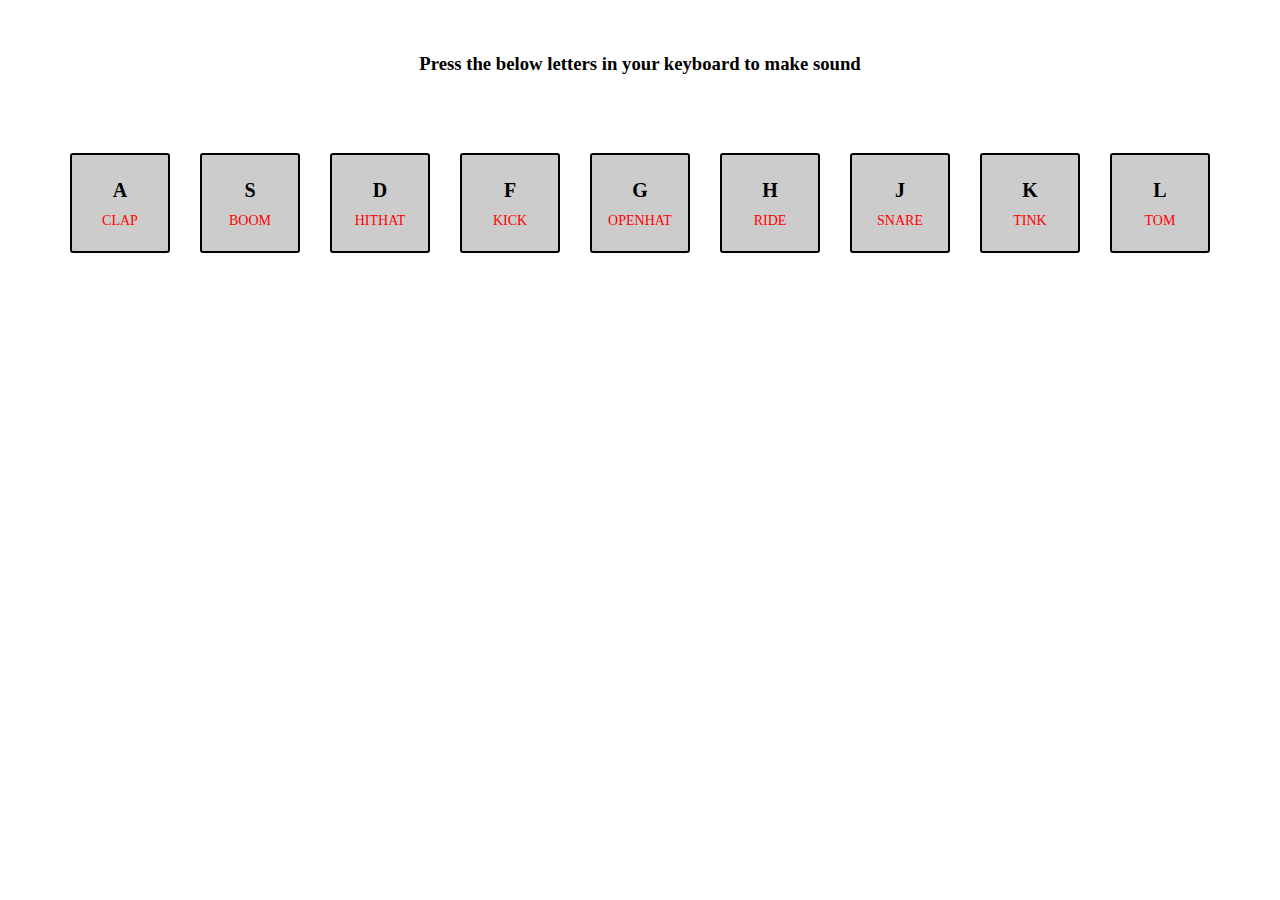
==== 01 - Drumkit/index.html @ 3d885628 "Initial commit with 2 exercises" ====
<!DOCTYPE html>
<html>
<head>
	<meta charset="utf-8">
	<meta http-equiv="X-UA-Compatible" content="IE=edge">
	<title>Javscript 30 - 1. Drumkit</title>
	<link rel="stylesheet" href="styles.css">
</head>
<body>
	<h3>Press the below letters in your keyboard to make sound</h3>
	
	<!-- Drumkit Elements -->
	<ul class="drumkit__container">
		<li data-key="97">
		A
		<span>clap</span>
		</li>
		<li data-key="115">
		S
		<span>boom</span>
		</li>
		<li data-key="100">
		D
		<span>hithat</span>
		</li>
		<li data-key="102">
		F
		<span>kick</span>
		</li>
		<li data-key="103">
		G
		<span>openhat</span>
		</li>
		<li data-key="104">
		H
		<span>ride</span>
		</li>
		<li data-key="106">
		J
		<span>snare</span>
		</li>
		<li data-key="107">
		K
		<span>tink</span>
		</li>
		<li data-key="108">
		L
		<span>tom</span>
		</li>
	</ul>

	
	<!-- Audio's -->
	<audio data-audio="97" src="./sounds/clap.wav">clap</audio>
	<audio data-audio="115" src="./sounds/boom.wav">boom</audio>
	<audio data-audio="100" src="./sounds/hihat.wav">hihat</audio>
	<audio data-audio="102" src="./sounds/kick.wav">kick</audio>
	<audio data-audio="103" src="./sounds/openhat.wav">openhat</audio>
	<audio data-audio="104" src="./sounds/ride.wav">ride</audio>
	<audio data-audio="106" src="./sounds/snare.wav">snare</audio>
	<audio data-audio="107" src="./sounds/tink.wav">tink</audio>
	<audio data-audio="108" src="./sounds/tom.wav">tom</audio>
	
	<!-- JS Files -->
	<script src="app.js"></script>
</body>
</html>
---- 01 - Drumkit/styles.css ----
body {
	line-height: 1.5;
}

*, *::after, *::before {
	margin: 0;
	padding: 0;
	box-sizing: border-box;
}

ul, li {
	display: flex;
	justify-content: center;
	align-items: center;
	list-style-type: none;
	margin-top: 60px;
}

li {
	width: 100px;
	height: 100px;
	background-color: #ccc;
	margin: 15px;
	transition: all 0.2s ease-in;
	border-radius: 3px;
	font-size: 20px;
	text-transform: uppercase;
	border: 2px solid #000;
	flex-direction: column;
	font-weight: bold;
}

li span {
	font-weight: normal;
	color: red;
	margin-top: 5px;
	font-size: 14px;
}

h3 {
	margin-top: 50px;
	text-align: center;
}

.playing {
	border-color: red;
	transform: scale(1.2);
}
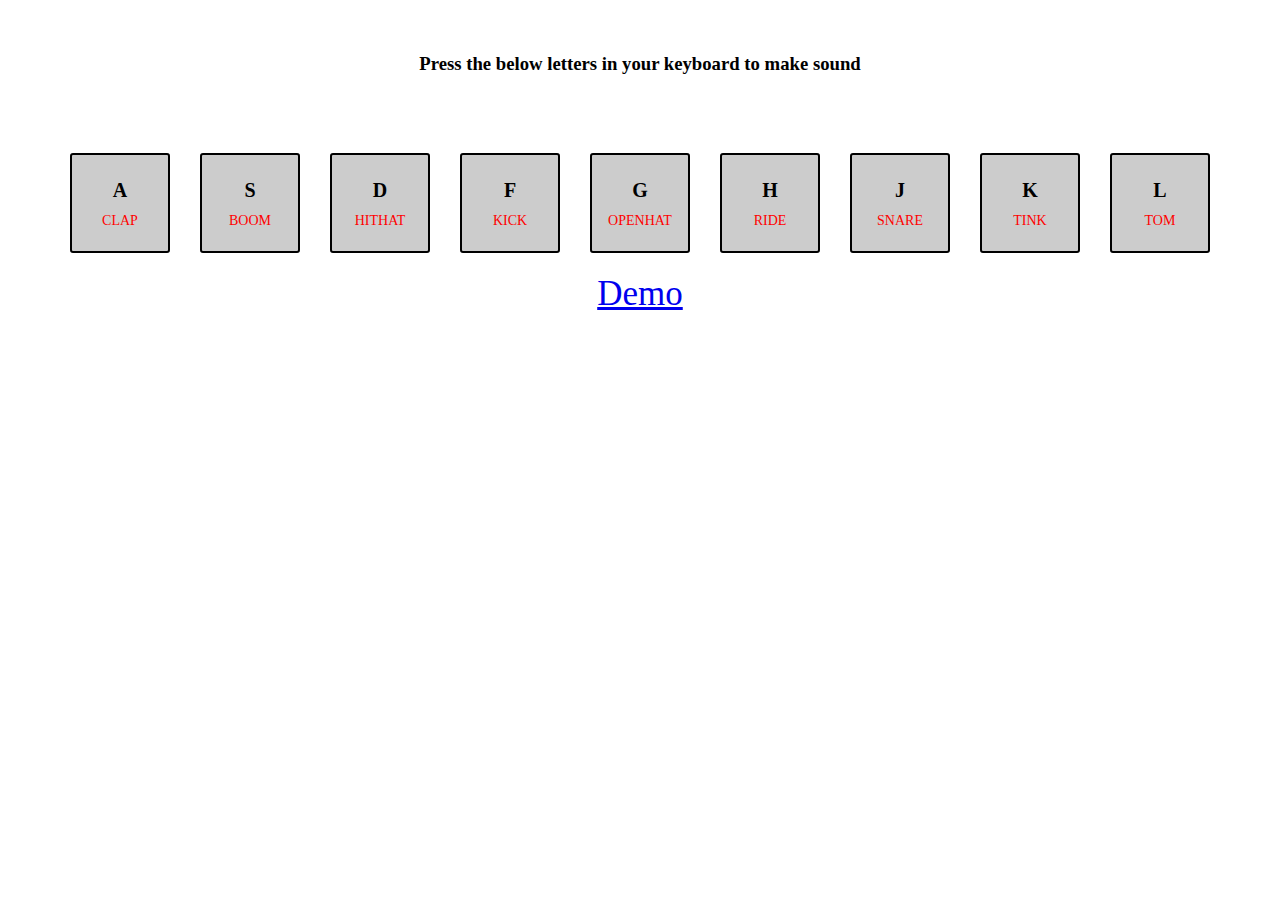
==== commit de7a7e54: "Updated with demo links" ====
--- a/01 - Drumkit/index.html
+++ b/01 - Drumkit/index.html
@@ -60,6 +60,8 @@
 	<audio data-audio="106" src="./sounds/snare.wav">snare</audio>
 	<audio data-audio="107" src="./sounds/tink.wav">tink</audio>
 	<audio data-audio="108" src="./sounds/tom.wav">tom</audio>
+
+	<a href="https://gokulkrishh.github.io/javascript30/01 - Drumkit">Demo</a>
 	
 	<!-- JS Files -->
 	<script src="app.js"></script>
--- a/01 - Drumkit/styles.css
+++ b/01 - Drumkit/styles.css
@@ -6,6 +6,12 @@
 	margin: 0;
 	padding: 0;
 	box-sizing: border-box;
+}
+
+a {
+	font-size: 35px;
+	display: block;
+	text-align: center;
 }
 
 ul, li {
